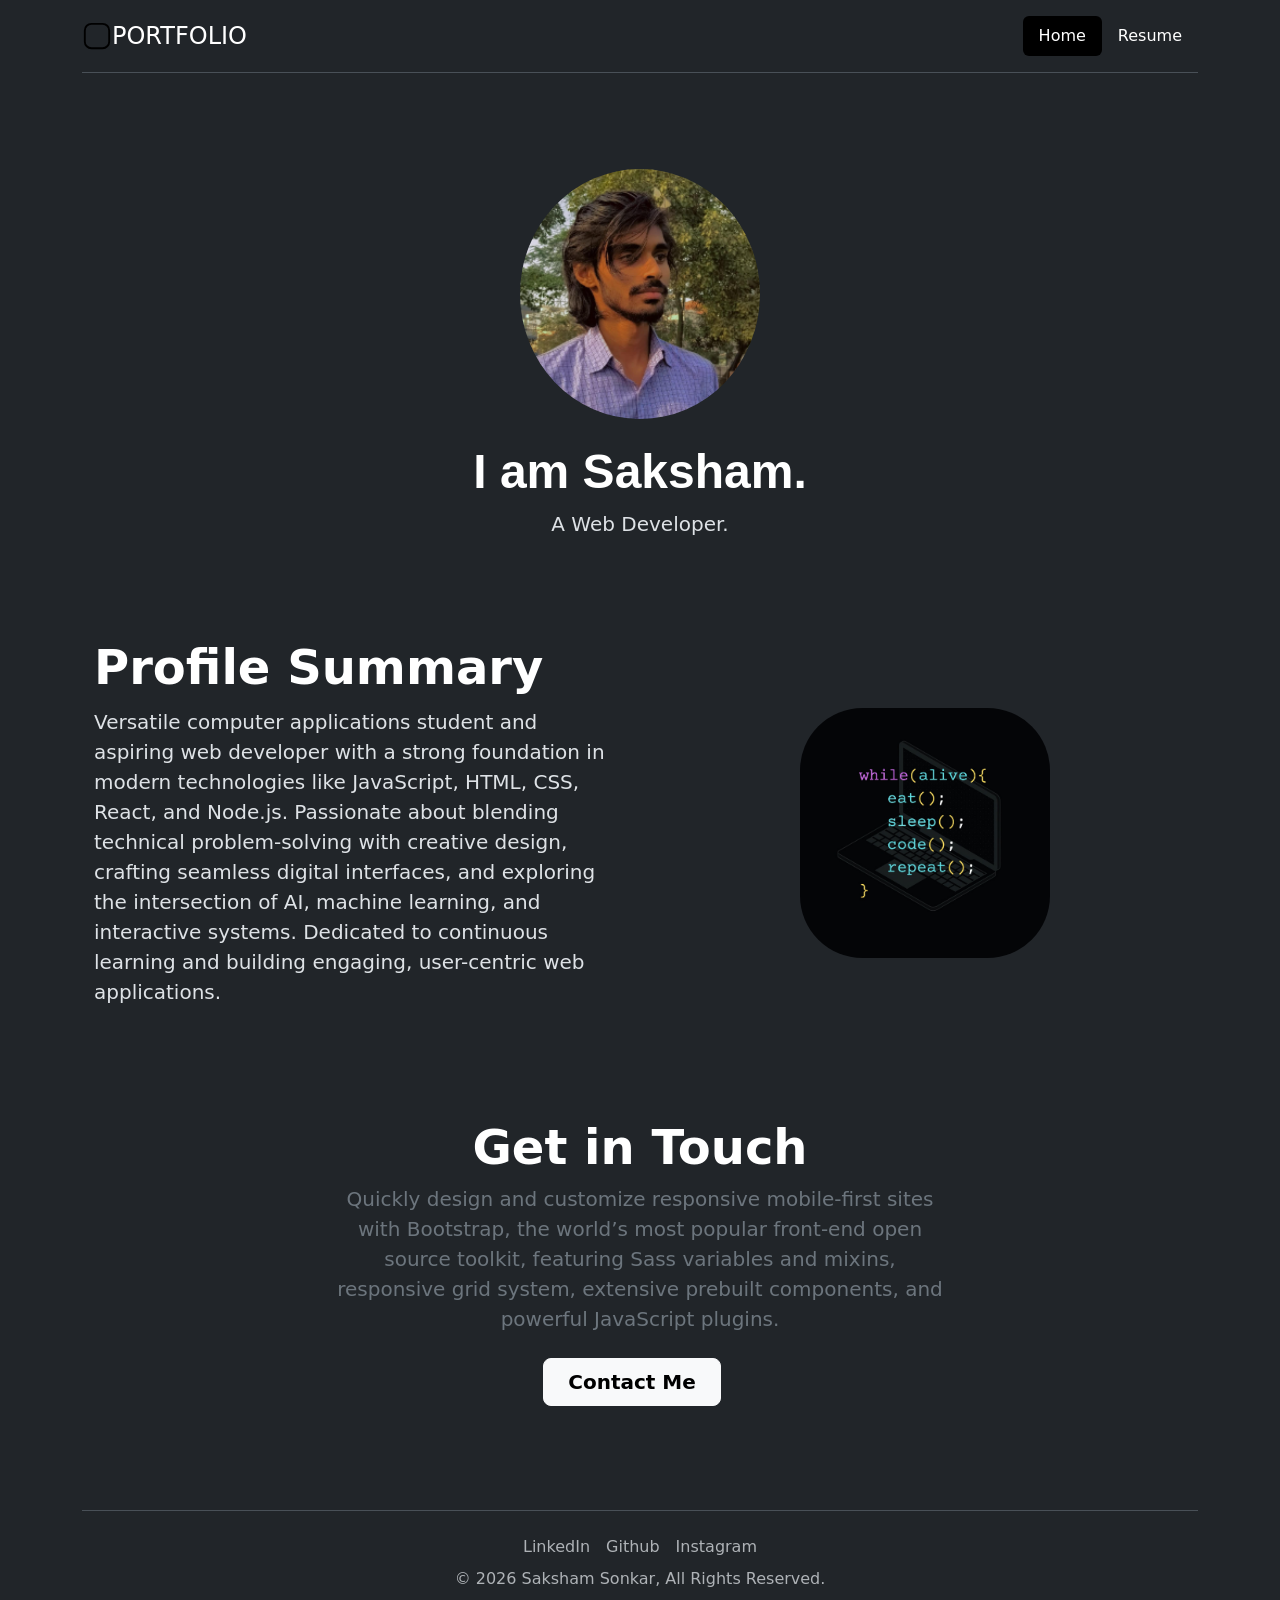
==== index.html @ bdde580c "Add files via upload" ====
<!DOCTYPE html>
<html lang="en" data-bs-theme="dark">
<head>
    <meta charset="UTF-8">
    <meta name="viewport" content="width=device-width, initial-scale=1.0">
    <title>SAKSHAM</title>
    <link href="https://cdn.jsdelivr.net/npm/bootstrap@5.3.8/dist/css/bootstrap.min.css" rel="stylesheet"
        integrity="sha384-sRIl4kxILFvY47J16cr9ZwB07vP4J8+LH7qKQnuqkuIAvNWLzeN8tE5YBujZqJLB" crossorigin="anonymous">
    <link href="./public/style.css" rel="stylesheet">
</head>
<body>
    <!-- Navigation Section -->
     <section>
        <div class="container">
            <header class="d-flex flex-wrap justify-content-center py-3 mb-4 border-bottom">
                <a href="./index.html" class="d-flex align-items-center mb-3 mb-md-0 me-md-auto link-body-emphasis text-decoration-none">
                <img src="./Assets/Images/app.svg" alt="logo" height="30px"/>
                <span class="fs-4"> PORTFOLIO</span>
                </a>
                <ul class="nav nav-pills">
                    <li class="nav-item"><a href="./index.html" class="nav-link active" aria-current="page">Home</a></li>
                    <li class="nav-item"><a href="./public/resume.html" class="nav-link">Resume</a></li>
                </ul>
            </header>
        </div>
     </section>

    <!-- Heading -->
    <section>
       <div class="container">
        <div class="px-4 pt-5 mt-5 text-center">
            <img class="d-block mx-auto mb-4" src="./Assets/Images/Saksham Sonkar.png" alt="" height="250" style="border-radius: 50%;">
            <h1 class="display-5 fw-bold text-body-emphasis saksham">I am Saksham.</h1>
            <div class="col-lg-6 mx-auto">
                <p class="lead mb-2">A Web Developer.</p>
            </div>
        </div>
       </div>
    </section>

    <!--Profile Summary -->
     <section>
    <div class="container col-xxl-8 px-4 pt-5">
        <div class="row flex-lg-row-reverse align-items-center g-5 pt-5">
            <div class="col-10 col-sm-8 col-lg-6">
                <img src="./Assets/Images/Hero img.jpg" class="d-block mx-lg-auto" alt="Hero-img" height="250" style="border-radius: 25%;" loading="lazy">
            </div>
            <div class="col-lg-6">
                <h1 class="display-5 fw-bold text-body-emphasis lh-1 mb-3">Profile Summary</h1>
                <p class="lead">Versatile computer applications student and aspiring web developer with a strong foundation in modern technologies like
                JavaScript, HTML, CSS, React, and Node.js. Passionate about blending technical problem-solving with creative design,
                crafting seamless digital interfaces, and exploring the intersection of AI, machine learning, and interactive systems.
                Dedicated to continuous learning and building engaging, user-centric web applications.</p>
            </div>
        </div>
    </div>
     </section>
    
    <!-- Work Summary -->
    <section>
        <div class="bg-dark text-secondary px-4 pt-5 text-center">
            <div class="py-5">
                <h1 class="display-5 fw-bold text-white">Get in Touch</h1>
                <div class="col-lg-6 mx-auto">
                    <p class="fs-5 mb-4">Quickly design and customize responsive mobile-first sites with Bootstrap, the world’s
                        most popular front-end open source toolkit, featuring Sass variables and mixins, responsive grid system,
                        extensive prebuilt components, and powerful JavaScript plugins.</p>
                    <div class="d-grid gap-2 d-sm-flex justify-content-sm-center">
                        <a href="mailto://ss9838157875@gmail.com">
                            <button type="button" class="btn btn-light btn-lg px-4 me-sm-3 fw-bold">Contact Me</button>
                        </a>
                    </div>
                </div>
            </div>
        </div>
    </section>

    <!-- Footer Section -->
    <section>
        <div class="container">
            <footer class="pt-3 mt-4">
                <ul class="nav justify-content-center border-top pt-3 mt-3">
                    <li class="nav-item"><a href="https://www.linkedin.com/in/sakshxm16" class="nav-link px-2 text-body-secondary">LinkedIn</a></li>
                    <li class="nav-item"><a href="https://www.github.com/sakshxm-16" class="nav-link px-2 text-body-secondary">Github</a></li>
                    <li class="nav-item"><a href="https://www.instagram.com/sakshxm.16___" class="nav-link px-2 text-body-secondary">Instagram</a></li>
                </ul>
                <p class="text-center text-body-secondary">© 2026 Saksham Sonkar, All Rights Reserved.</p>
            </footer>
        </div>
    </section>
    
    <script src="https://cdn.jsdelivr.net/npm/bootstrap@5.3.8/dist/js/bootstrap.bundle.min.js"
        integrity="sha384-FKyoEForCGlyvwx9Hj09JcYn3nv7wiPVlz7YYwJrWVcXK/BmnVDxM+D2scQbITxI"
        crossorigin="anonymous"></script>
</body>
</html>
---- public/style.css ----
.nav-pills {
    --bs-nav-pills-link-active-bg: black;
}

.nav-link {
    color: white;
}

.nav {
    --bs-nav-link-hover-color: black;
}

.saksham {
    font-family: 'Franklin Gothic Medium', 'Arial Narrow', Arial, sans-serif;
}

.ht {
    display: inline;
}
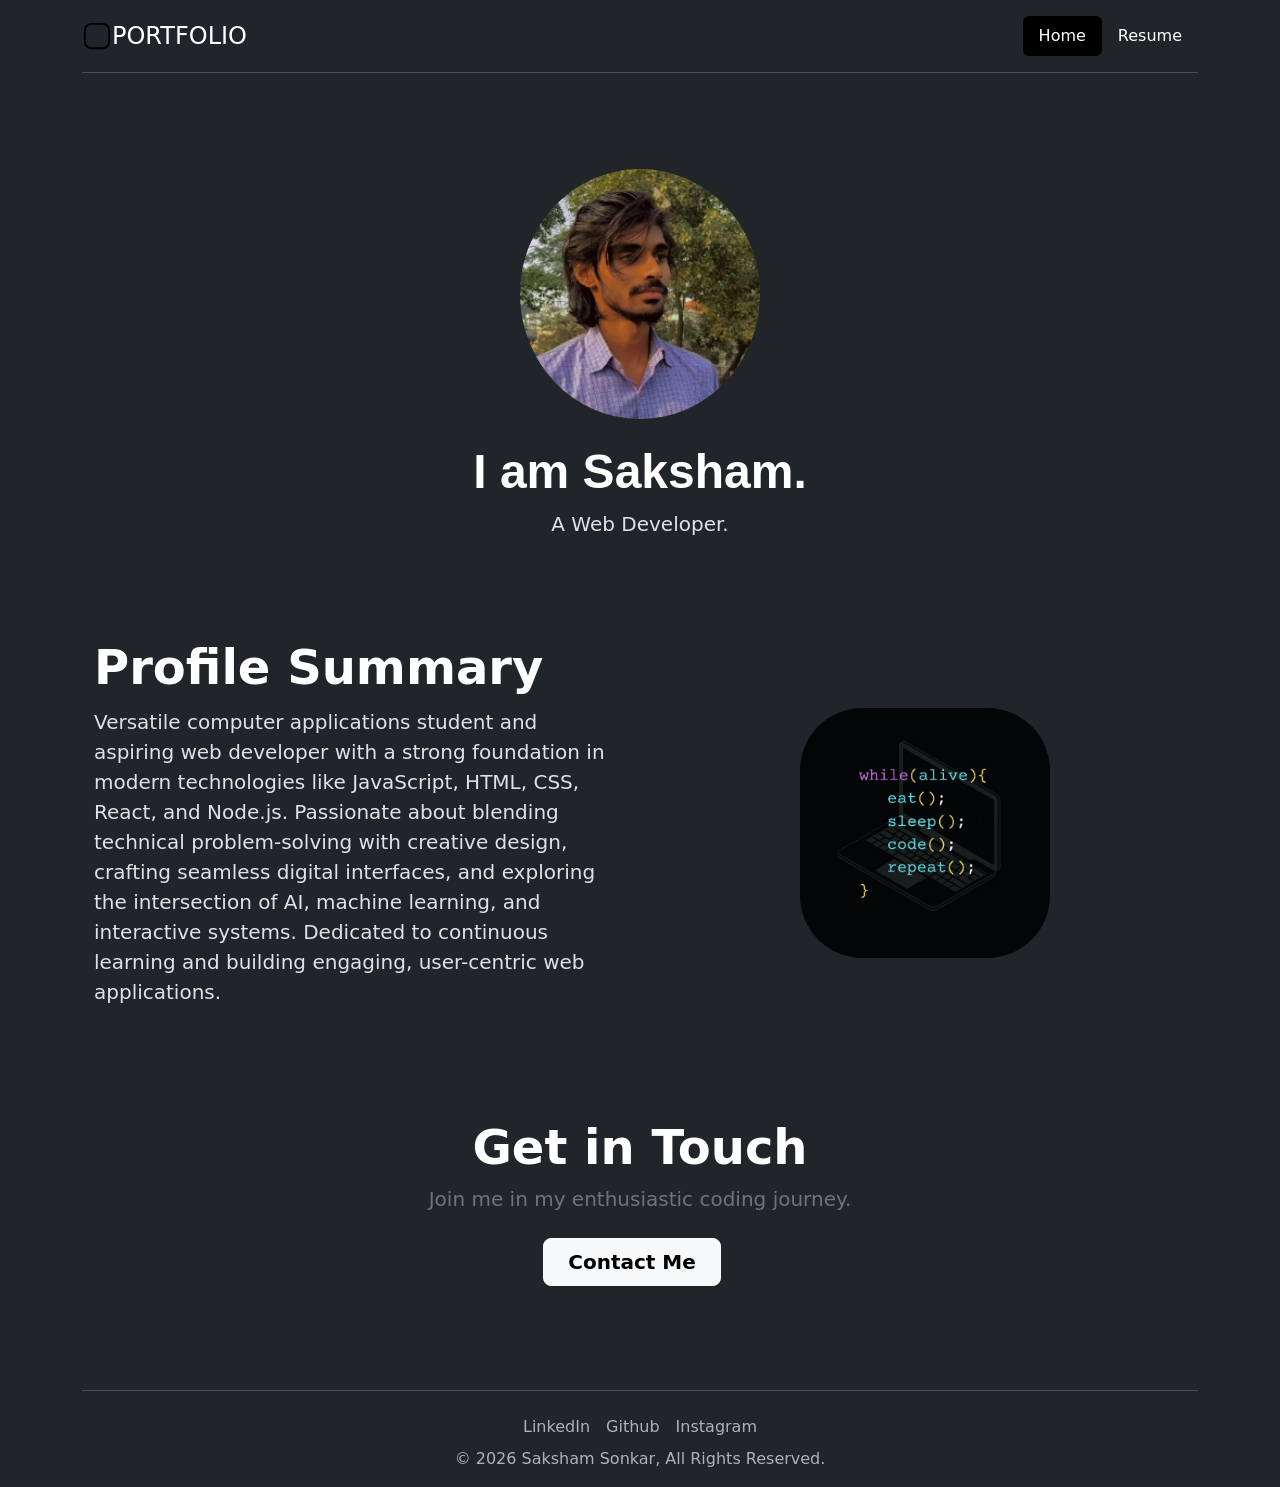
==== commit 7aa0d3cf: "Revise index.html for portfolio layout and content Updated the HTML structure and content for the po" ====
--- a/index.html
+++ b/index.html
@@ -56,15 +56,13 @@
     </div>
      </section>
     
-    <!-- Work Summary -->
+    <!-- Contact -->
     <section>
         <div class="bg-dark text-secondary px-4 pt-5 text-center">
             <div class="py-5">
                 <h1 class="display-5 fw-bold text-white">Get in Touch</h1>
                 <div class="col-lg-6 mx-auto">
-                    <p class="fs-5 mb-4">Quickly design and customize responsive mobile-first sites with Bootstrap, the world’s
-                        most popular front-end open source toolkit, featuring Sass variables and mixins, responsive grid system,
-                        extensive prebuilt components, and powerful JavaScript plugins.</p>
+                    <p class="fs-5 mb-4">Join me in my enthusiastic coding journey.</p>
                     <div class="d-grid gap-2 d-sm-flex justify-content-sm-center">
                         <a href="mailto://ss9838157875@gmail.com">
                             <button type="button" class="btn btn-light btn-lg px-4 me-sm-3 fw-bold">Contact Me</button>
@@ -93,4 +91,4 @@
         integrity="sha384-FKyoEForCGlyvwx9Hj09JcYn3nv7wiPVlz7YYwJrWVcXK/BmnVDxM+D2scQbITxI"
         crossorigin="anonymous"></script>
 </body>
-</html>+</html>
